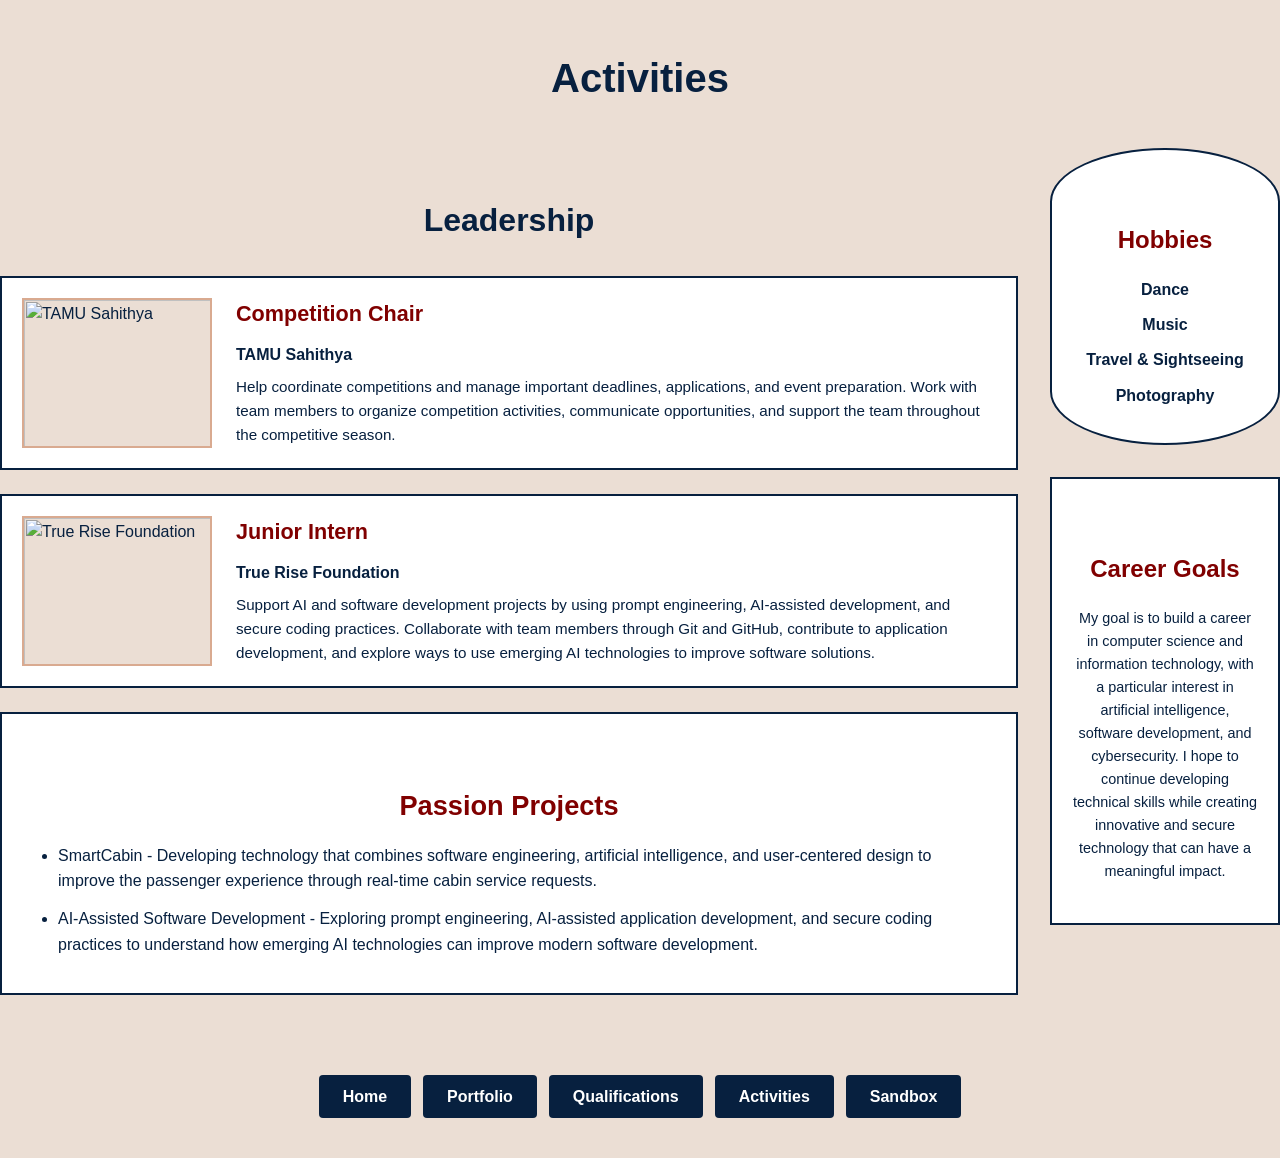
==== activities.html @ f51ce57b "added toggle button" ====
<!DOCTYPE HTML PUBLIC "-//W3C//DTD HTML 4.01 Transitional//EN">
<html>

<head>
<title>Activities - Aparna Subramaniam</title>
<meta http-equiv="Content-Type" content="text/html; charset=iso-8859-1">

<link id="style-sheet" rel="stylesheet" href="light.css">
<script src="functions.js"></script>

<style>
  <button id="style-toggle" class="toggle-button" onclick="toggleStyle()">Switch to Dark</button>
.activities-page {
  width: 100%;
  max-width: 1100px;
  margin: 0 auto;
  padding: 0 1rem;
}

.activities-title {
  text-align: center;
  color: #07203F;
  font-size: 2.5rem;
  padding-top: 3rem;
  margin-bottom: 2.5rem;
}

.activities-layout {
  display: flex;
  gap: 2rem;
  align-items: flex-start;
}

.activities-main {
  flex: 1;
  min-width: 0;
}

.activities-sidebar {
  flex: 0 0 230px;
}

.section-title {
  color: #07203F;
  font-size: 2rem;
  text-align: center;
  margin-bottom: 2rem;
}

.leadership-section {
  width: 100%;
}

.leadership-item {
  display: flex;
  align-items: center;
  gap: 1.5rem;
  background-color: #ffffff;
  border: 2px solid #07203F;
  padding: 1.25rem;
  margin-bottom: 1.5rem;
  min-height: 190px;
}

.club-thumbnail {
  flex: 0 0 190px;
  width: 190px;
  height: 150px;
  object-fit: cover;
  border: 2px solid #D9AA90;
  background-color: #EBDED4;
}

.leadership-description {
  flex: 1;
}

.leadership-description h3 {
  color: #800000;
  font-size: 1.35rem;
  margin-bottom: 0.75rem;
}

.leadership-description h4 {
  color: #07203F;
  font-size: 1rem;
  margin-bottom: 0.5rem;
}

.leadership-description p {
  color: #07203F;
  font-size: 0.95rem;
  line-height: 1.6;
  margin-bottom: 0;
}

.sidebar-section {
  background-color: #ffffff;
  border: 2px solid #07203F;
  padding: 1.5rem 1.25rem;
  margin-bottom: 2rem;
  text-align: center;
}

.hobbies-section {
  border-radius: 50% / 18%;
  min-height: 280px;
  display: flex;
  flex-direction: column;
  justify-content: center;
}

.sidebar-section h2 {
  color: #800000;
  font-size: 1.5rem;
  margin-bottom: 1.25rem;
}

.hobbies-list {
  list-style: none;
  padding: 0;
  margin: 0;
}

.hobbies-list li {
  color: #07203F;
  font-weight: 600;
  margin-bottom: 0.7rem;
}

.career-section {
  min-height: 250px;
}

.career-section p {
  color: #07203F;
  font-size: 0.9rem;
  line-height: 1.6;
}

.passion-section {
  background-color: #ffffff;
  border: 2px solid #07203F;
  padding: 1.5rem 2rem;
  margin-top: 0.5rem;
}

.passion-section h2 {
  color: #800000;
  text-align: center;
  font-size: 1.7rem;
  margin-bottom: 1rem;
}

.passion-section ul {
  padding-left: 1.5rem;
  color: #07203F;
}

.passion-section li {
  margin-bottom: 0.75rem;
  line-height: 1.6;
}

.activities-nav {
  width: 100%;
  display: flex;
  justify-content: center;
  align-items: center;
  flex-wrap: wrap;
  gap: 0.75rem;
  margin-top: 3rem;
  padding: 2rem 0 2.5rem;
  clear: both;
}

.activities-nav a {
  display: inline-block;
  padding: 0.6rem 1.5rem;
  background-color: #07203F;
  color: #ffffff;
  border-radius: 4px;
  text-decoration: none;
  font-weight: 600;
  transition: background-color 0.15s ease;
}

.activities-nav a:hover {
  background-color: #800000;
}

@media (max-width: 850px) {

  .activities-layout {
    flex-direction: column;
  }

  .activities-main,
  .activities-sidebar {
    width: 100%;
  }

  .activities-sidebar {
    flex: none;
    display: flex;
    gap: 1.5rem;
  }

  .sidebar-section {
    flex: 1;
  }

}

@media (max-width: 650px) {

  .leadership-item {
    flex-direction: column;
    text-align: center;
  }

  .club-thumbnail {
    width: 100%;
    max-width: 300px;
    height: 180px;
  }

  .activities-sidebar {
    flex-direction: column;
  }

}

@media (max-width: 500px) {

  .activities-nav {
    flex-direction: column;
  }

}

</style>
</head>

<body>

<div class="activities-page">

  <h1 class="activities-title">Activities</h1>

  <div class="activities-layout">

    <main class="activities-main">

      <section class="leadership-section">

        <h2 class="section-title">Leadership</h2>

        <div class="leadership-item">

          <img
            src="club1.png"
            alt="TAMU Sahithya"
            class="club-thumbnail"
          >

          <div class="leadership-description">

            <h3>Competition Chair</h3>

            <h4>TAMU Sahithya</h4>

            <p>
              Help coordinate competitions and manage important deadlines,
              applications, and event preparation. Work with team members
              to organize competition activities, communicate opportunities,
              and support the team throughout the competitive season.
            </p>

          </div>

        </div>

        <div class="leadership-item">

          <img
            src="club2.jpeg"
            alt="True Rise Foundation"
            class="club-thumbnail"
          >

          <div class="leadership-description">

            <h3>Junior Intern</h3>

            <h4>True Rise Foundation</h4>

            <p>
              Support AI and software development projects by using prompt engineering, AI-assisted development, and secure coding practices. Collaborate with team
              members through Git and GitHub, contribute to application development, and explore ways to use emerging AI technologies to improve software solutions.
            </p>

          </div>

        </div>

      </section>

      <section class="passion-section">

        <h2>Passion Projects</h2>

        <ul>

          <li>
            SmartCabin - Developing technology that combines software
            engineering, artificial intelligence, and user-centered design
            to improve the passenger experience through real-time cabin
            service requests.
          </li>

          <li>
            AI-Assisted Software Development - Exploring prompt engineering,
            AI-assisted application development, and secure coding practices
            to understand how emerging AI technologies can improve modern
            software development.
          </li>

        </ul>

      </section>

    </main>

    <aside class="activities-sidebar">

      <section class="sidebar-section hobbies-section">

        <h2>Hobbies</h2>

        <ul class="hobbies-list">

          <li>Dance</li>
          <li>Music</li>
          <li>Travel & Sightseeing </li>
          <li>Photography</li>

        </ul>

      </section>

      <section class="sidebar-section career-section">

        <h2>Career Goals</h2>

        <p>
          My goal is to build a career in computer science and information
          technology, with a particular interest in artificial intelligence,
          software development, and cybersecurity. I hope to continue
          developing technical skills while creating innovative and secure
          technology that can have a meaningful impact.
        </p>

      </section>

    </aside>

  </div>

  <nav class="activities-nav">

    <a href="index.html">Home</a>

    <a href="portfolio.html">Portfolio</a>

    <a href="qualifications.html">Qualifications</a>

    <a href="activities.html">Activities</a>

    <a href="sandbox.html">Sandbox</a>

  </nav>

</div>
<script>
  loadStyle();
  </script>
</body>
</html>
---- light.css ----
*,
*::before,
*::after {
  box-sizing: border-box;
  margin: 0;
  padding: 0;
}

:root {
  --color-dark: #02000D;
  --color-navy: #07203F;
  --color-cream: #EBDED4;
  --color-tan: #D9AA90;
  --color-rust: #A65E46;
}

body {
  font-family: 'Open Sans', Calibri, 'Segoe UI', 'Helvetica Neue', Arial, sans-serif;
  line-height: 1.5;
  color: var(--color-navy);
  background-color: var(--color-cream);
}

.container {
  width: 100%;
  max-width: 960px;
  margin: 0 auto;
  padding: 0 1rem;
}

.row {
  display: flex;
  flex-wrap: wrap;
  gap: 1rem;
}

h1, h2, h3, p {
  margin-bottom: 1rem;
}

h1 { font-size: 2.5rem; padding-top: 3rem; }
h2 { font-size: 2rem; padding-top: 3rem; }
p  { font-size: 1rem; }

.button {
  display: inline-block;
  padding: 0.5rem 1rem;
  background-color: var(--color-navy);
  color: #ffffff;
  border: none;
  border-radius: 4px;
  cursor: pointer;
  text-decoration: none;
}

.button:hover {
  background-color: var(--color-rust);
}

/* Navigation row shared across all pages */
.site-nav {
  display: flex;
  justify-content: center;
  flex-wrap: wrap;
  gap: 0.75rem;
  padding: 1.5rem 1rem;
}

.site-nav a {
  display: inline-block;
  padding: 0.5rem 1.25rem;
  background-color: var(--color-navy);
  color: #ffffff;
  border-radius: 4px;
  text-decoration: none;
  font-weight: 600;
  transition: background-color 0.15s ease;
}

.site-nav a:hover {
  background-color: var(--color-rust);
}

/* Outlined boxes used for Previous Roles, Portfolio Highlights, etc. */
.info-box {
  border: 2px solid var(--color-navy);
  display: inline-block;
  width: fit-content;
  max-width: 100%;
  padding: 15px 12px 15px 15px;
}

.info-box ul {
  padding-left: 22px;
  margin: 0;
}

.info-box li {
  margin-bottom: 4px;
}

/* Favorite productivity apps grid (used on Sandbox) */
.app-grid {
  display: flex;
  flex-wrap: wrap;
  justify-content: center;
  gap: 1rem;
  margin-top: 1rem;
}

.app-tile {
  display: flex;
  flex-direction: column;
  align-items: center;
  gap: 8px;
  width: 130px;
  padding: 14px 10px;
  border: 2px solid var(--color-navy);
  border-radius: 10px;
  background-color: #ffffff;
  color: var(--color-navy);
  text-decoration: none;
  font-weight: 600;
  font-size: 0.9rem;
  text-align: center;
  transition: background-color 0.15s ease, color 0.15s ease;
}

.app-tile img {
  width: 32px;
  height: 32px;
}

.app-tile:hover {
  background-color: var(--color-navy);
  color: #ffffff;
}

@media (min-width: 550px) {
  .container {
    padding: 0 2rem;
  }
}
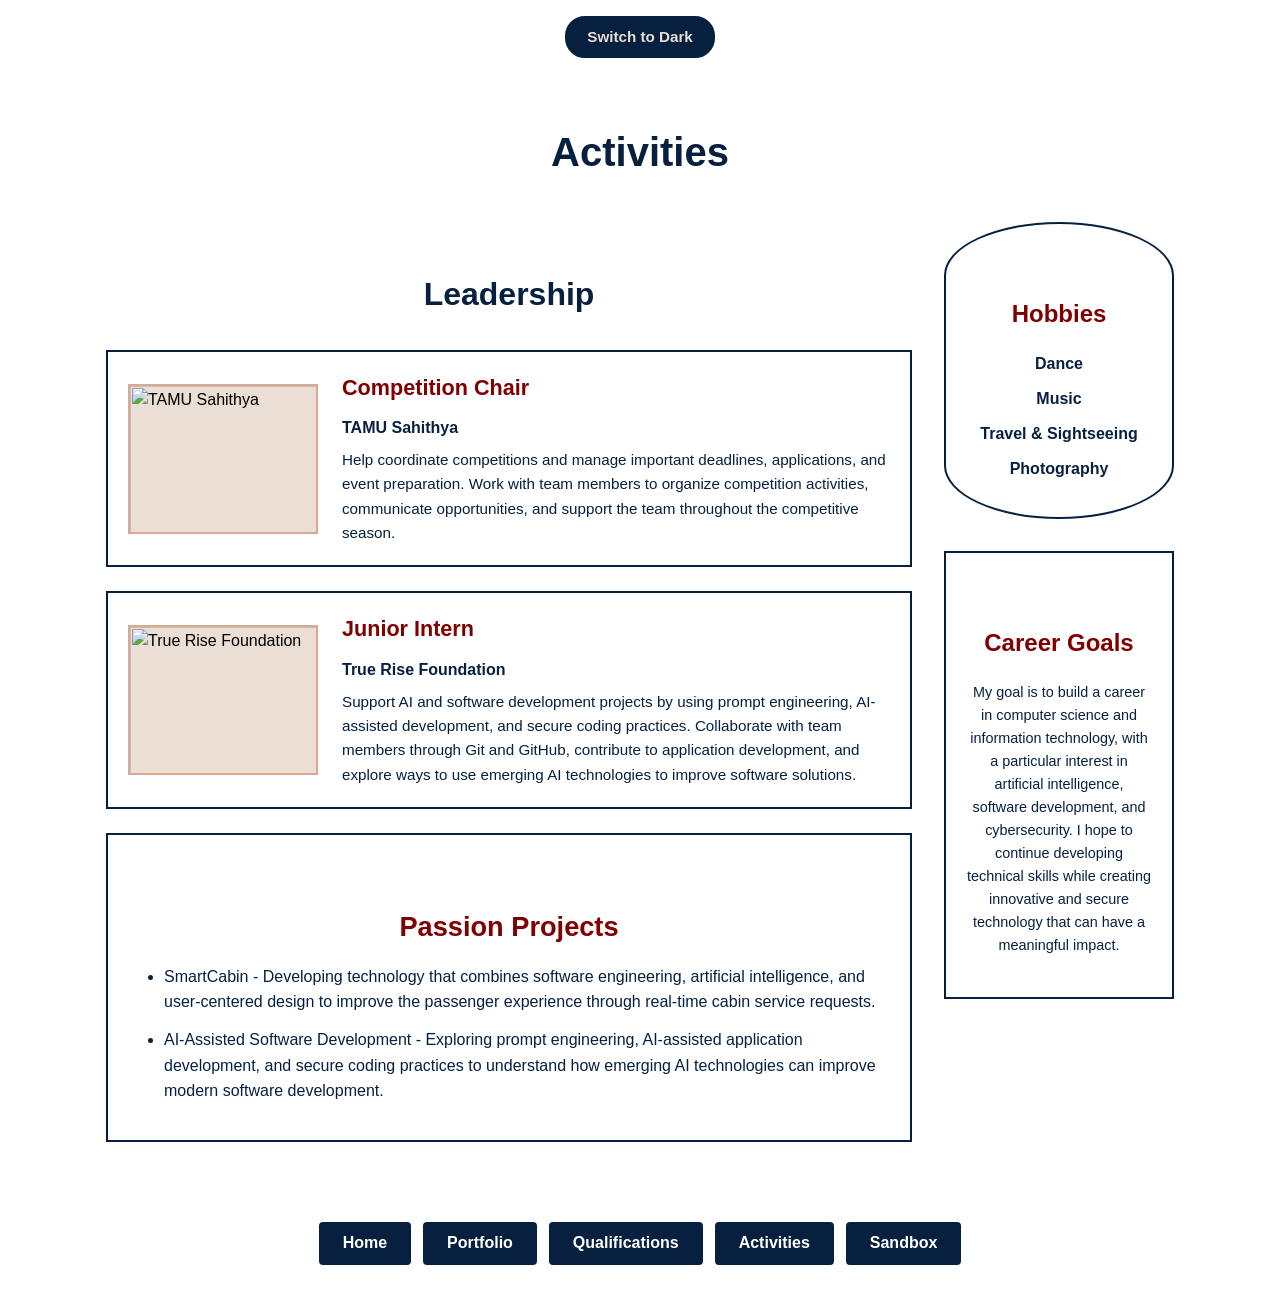
==== commit d86c26e5: "changed some colors in dark mode" ====
--- a/activities.html
+++ b/activities.html
@@ -7,9 +7,9 @@
 
 <link id="style-sheet" rel="stylesheet" href="light.css">
 <script src="functions.js"></script>
-
+<button id="style-toggle" class="toggle-button" onclick="toggleStyle()">Switch to Dark</button>
 <style>
-  <button id="style-toggle" class="toggle-button" onclick="toggleStyle()">Switch to Dark</button>
+
 .activities-page {
   width: 100%;
   max-width: 1100px;
--- a/light.css
+++ b/light.css
@@ -15,10 +15,8 @@
 }
 
 body {
-  font-family: 'Open Sans', Calibri, 'Segoe UI', 'Helvetica Neue', Arial, sans-serif;
+  font-family: 'IBM Plex Sans', sans-serif;
   line-height: 1.5;
-  color: var(--color-navy);
-  background-color: var(--color-cream);
 }
 
 .container {
@@ -140,4 +138,24 @@
   .container {
     padding: 0 2rem;
   }
+}
+.toggle-button {
+  display: block;
+  margin: 1rem auto;
+  padding: 0.65rem 1.25rem;
+  background-color: #07203F;
+  color: #EBDED4;
+  border: 2px solid #07203F;
+  border-radius: 20px;
+  cursor: pointer;
+  font-family: inherit;
+  font-weight: 700;
+  font-size: 0.95rem;
+  text-decoration: none;
+}
+
+.toggle-button:hover {
+  background-color: #800000;
+  border-color: #800000;
+  color: #ffffff;
 }
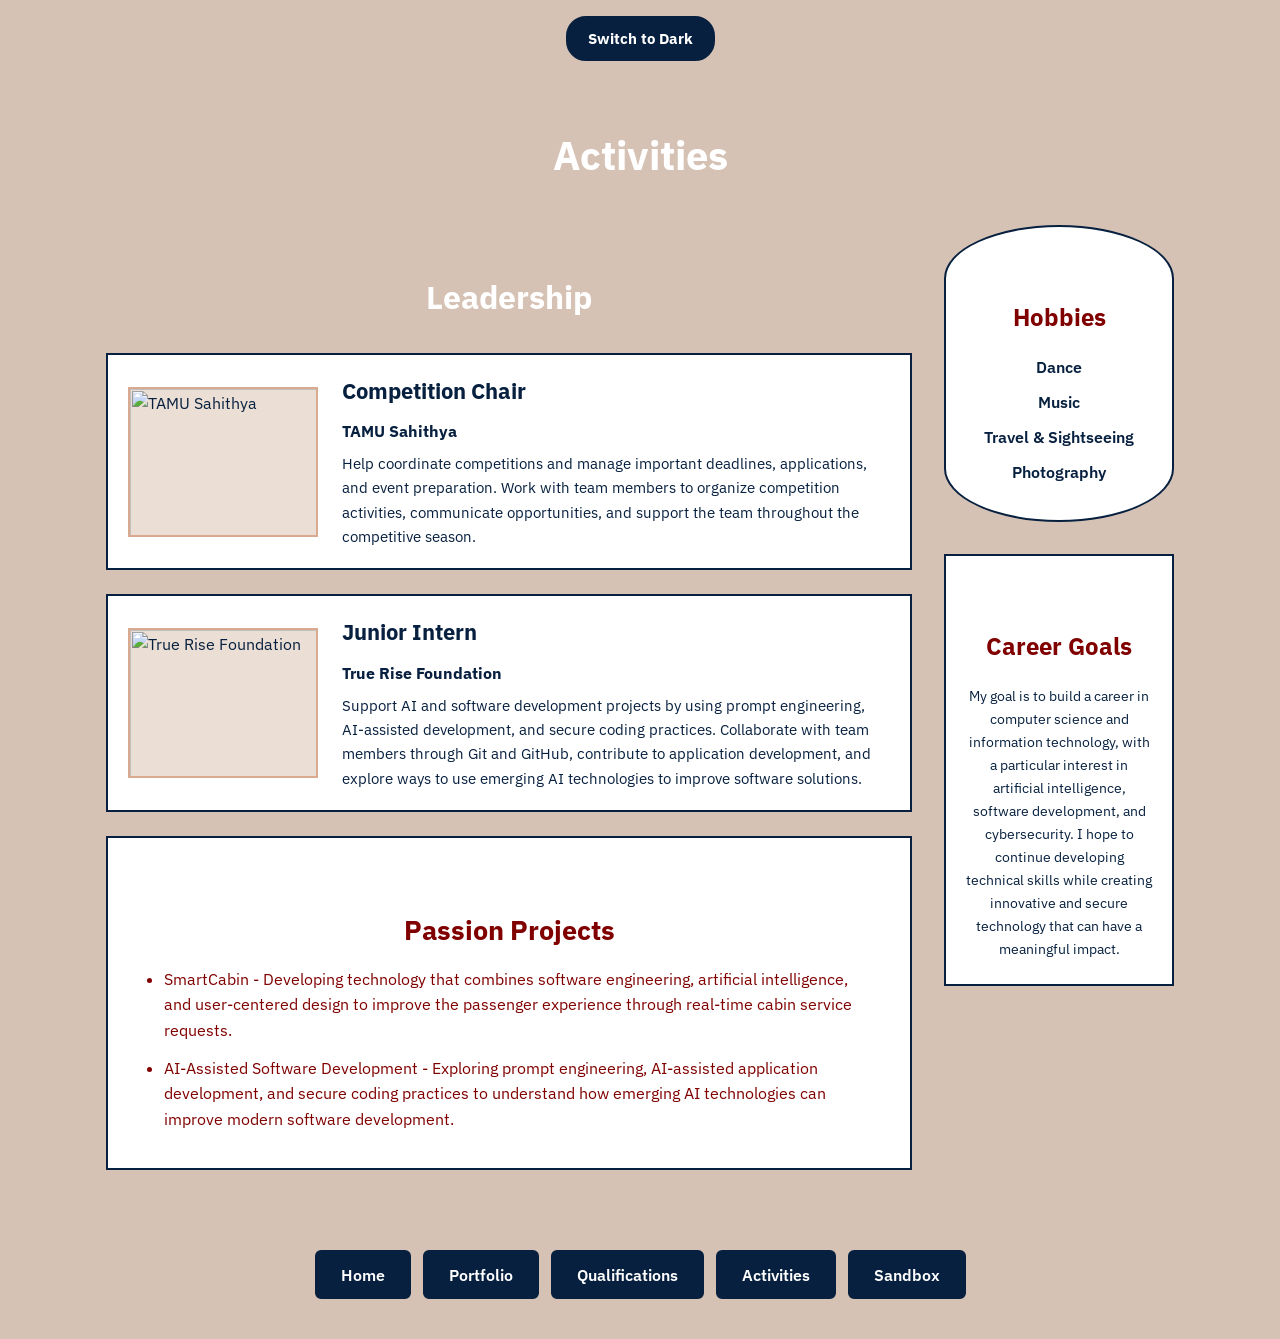
==== commit e126c8dd: "redid layout activities page" ====
--- a/activities.html
+++ b/activities.html
@@ -5,10 +5,18 @@
 <title>Activities - Aparna Subramaniam</title>
 <meta http-equiv="Content-Type" content="text/html; charset=iso-8859-1">
 
+<link rel="preconnect" href="https://fonts.googleapis.com">
+<link rel="preconnect" href="https://fonts.gstatic.com" crossorigin>
+<link href="https://fonts.googleapis.com/css2?family=IBM+Plex+Sans:wght@400;500;600;700&display=swap" rel="stylesheet">
+
 <link id="style-sheet" rel="stylesheet" href="light.css">
 <script src="functions.js"></script>
-<button id="style-toggle" class="toggle-button" onclick="toggleStyle()">Switch to Dark</button>
+
 <style>
+
+body {
+  font-family: 'IBM Plex Sans', sans-serif;
+}
 
 .activities-page {
   width: 100%;
@@ -19,7 +27,7 @@
 
 .activities-title {
   text-align: center;
-  color: #07203F;
+  color: #FFFFFF !important;
   font-size: 2.5rem;
   padding-top: 3rem;
   margin-bottom: 2.5rem;
@@ -41,7 +49,7 @@
 }
 
 .section-title {
-  color: #07203F;
+  color: #FFFFFF !important;
   font-size: 2rem;
   text-align: center;
   margin-bottom: 2rem;
@@ -76,13 +84,13 @@
 }
 
 .leadership-description h3 {
-  color: #800000;
+  color: #07203F !important;
   font-size: 1.35rem;
   margin-bottom: 0.75rem;
 }
 
 .leadership-description h4 {
-  color: #07203F;
+  color: #07203F !important;
   font-size: 1rem;
   margin-bottom: 0.5rem;
 }
@@ -154,10 +162,11 @@
 
 .passion-section ul {
   padding-left: 1.5rem;
-  color: #07203F;
+  color: #800000 !important;
 }
 
 .passion-section li {
+  color: #800000 !important;
   margin-bottom: 0.75rem;
   line-height: 1.6;
 }
@@ -176,17 +185,21 @@
 
 .activities-nav a {
   display: inline-block;
-  padding: 0.6rem 1.5rem;
+  padding: 0.65rem 1.5rem;
   background-color: #07203F;
-  color: #ffffff;
-  border-radius: 4px;
-  text-decoration: none;
+  color: #FFFFFF !important;
+  border: 2px solid #07203F;
+  border-radius: 6px;
+  text-decoration: none !important;
   font-weight: 600;
-  transition: background-color 0.15s ease;
+  cursor: pointer;
+  transition: background-color 0.15s ease, border-color 0.15s ease;
 }
 
 .activities-nav a:hover {
   background-color: #800000;
+  border-color: #800000;
+  color: #FFFFFF !important;
 }
 
 @media (max-width: 850px) {
@@ -243,6 +256,10 @@
 </head>
 
 <body>
+
+<button id="style-toggle" class="toggle-button" onclick="toggleStyle()">
+  Switch to Dark Style
+</button>
 
 <div class="activities-page">
 
@@ -296,8 +313,11 @@
             <h4>True Rise Foundation</h4>
 
             <p>
-              Support AI and software development projects by using prompt engineering, AI-assisted development, and secure coding practices. Collaborate with team
-              members through Git and GitHub, contribute to application development, and explore ways to use emerging AI technologies to improve software solutions.
+              Support AI and software development projects by using prompt
+              engineering, AI-assisted development, and secure coding practices.
+              Collaborate with team members through Git and GitHub, contribute
+              to application development, and explore ways to use emerging AI
+              technologies to improve software solutions.
             </p>
 
           </div>
@@ -342,7 +362,7 @@
 
           <li>Dance</li>
           <li>Music</li>
-          <li>Travel & Sightseeing </li>
+          <li>Travel & Sightseeing</li>
           <li>Photography</li>
 
         </ul>
@@ -370,20 +390,18 @@
   <nav class="activities-nav">
 
     <a href="index.html">Home</a>
-
     <a href="portfolio.html">Portfolio</a>
-
     <a href="qualifications.html">Qualifications</a>
-
     <a href="activities.html">Activities</a>
-
     <a href="sandbox.html">Sandbox</a>
 
   </nav>
 
 </div>
+
 <script>
   loadStyle();
-  </script>
+</script>
+
 </body>
 </html>
--- a/light.css
+++ b/light.css
@@ -9,14 +9,16 @@
 :root {
   --color-dark: #02000D;
   --color-navy: #07203F;
-  --color-cream: #EBDED4;
+  --color-cream: #D6C2B5;
   --color-tan: #D9AA90;
-  --color-rust: #A65E46;
+  --color-rust: #800000;
 }
 
 body {
-  font-family: 'IBM Plex Sans', sans-serif;
+  font-family: 'Open Sans', Calibri, 'Segoe UI', 'Helvetica Neue', Arial, sans-serif;
   line-height: 1.5;
+  color: #07203F;
+  background-color: #D6C2B5;
 }
 
 .container {
@@ -24,6 +26,7 @@
   max-width: 960px;
   margin: 0 auto;
   padding: 0 1rem;
+  background-color: #D6C2B5;
 }
 
 .row {
@@ -32,19 +35,44 @@
   gap: 1rem;
 }
 
-h1, h2, h3, p {
-  margin-bottom: 1rem;
+h1,
+h2,
+h3,
+h4,
+h5,
+h6,
+p,
+li {
+  color: #07203F;
 }
 
-h1 { font-size: 2.5rem; padding-top: 3rem; }
-h2 { font-size: 2rem; padding-top: 3rem; }
-p  { font-size: 1rem; }
+h1 {
+  font-size: 2.5rem;
+  padding-top: 3rem;
+}
+
+h2 {
+  font-size: 2rem;
+  padding-top: 3rem;
+}
+
+p {
+  font-size: 1rem;
+}
+
+a {
+  color: #07203F;
+}
+
+a:hover {
+  color: #800000;
+}
 
 .button {
   display: inline-block;
   padding: 0.5rem 1rem;
-  background-color: var(--color-navy);
-  color: #ffffff;
+  background-color: #07203F;
+  color: #FFFFFF !important;
   border: none;
   border-radius: 4px;
   cursor: pointer;
@@ -52,40 +80,46 @@
 }
 
 .button:hover {
-  background-color: var(--color-rust);
+  background-color: #800000;
+  color: #FFFFFF !important;
 }
 
-/* Navigation row shared across all pages */
 .site-nav {
   display: flex;
   justify-content: center;
   flex-wrap: wrap;
   gap: 0.75rem;
   padding: 1.5rem 1rem;
+  background-color: #D6C2B5;
 }
 
 .site-nav a {
   display: inline-block;
-  padding: 0.5rem 1.25rem;
-  background-color: var(--color-navy);
-  color: #ffffff;
-  border-radius: 4px;
-  text-decoration: none;
+  padding: 0.65rem 1.5rem;
+  background-color: #07203F !important;
+  color: #FFFFFF !important;
+  border: 2px solid #07203F;
+  border-radius: 6px;
+  text-decoration: none !important;
   font-weight: 600;
-  transition: background-color 0.15s ease;
+  cursor: pointer;
+  transition: background-color 0.15s ease, border-color 0.15s ease;
 }
 
 .site-nav a:hover {
-  background-color: var(--color-rust);
+  background-color: #800000 !important;
+  border-color: #800000;
+  color: #FFFFFF !important;
 }
 
-/* Outlined boxes used for Previous Roles, Portfolio Highlights, etc. */
 .info-box {
-  border: 2px solid var(--color-navy);
+  border: 2px solid #07203F;
   display: inline-block;
   width: fit-content;
   max-width: 100%;
   padding: 15px 12px 15px 15px;
+  background-color: #D9AA90;
+  color: #07203F;
 }
 
 .info-box ul {
@@ -95,56 +129,32 @@
 
 .info-box li {
   margin-bottom: 4px;
+  color: #07203F;
 }
 
-/* Favorite productivity apps grid (used on Sandbox) */
-.app-grid {
-  display: flex;
-  flex-wrap: wrap;
-  justify-content: center;
-  gap: 1rem;
-  margin-top: 1rem;
+.resume-preview {
+  text-align: center;
+  margin-top: 10px;
+  padding: 10px;
+  background-color: #D6C2B5;
 }
 
-.app-tile {
-  display: flex;
-  flex-direction: column;
-  align-items: center;
-  gap: 8px;
-  width: 130px;
-  padding: 14px 10px;
-  border: 2px solid var(--color-navy);
-  border-radius: 10px;
-  background-color: #ffffff;
-  color: var(--color-navy);
-  text-decoration: none;
-  font-weight: 600;
-  font-size: 0.9rem;
-  text-align: center;
-  transition: background-color 0.15s ease, color 0.15s ease;
+.resume-preview img {
+  max-width: 100%;
+  height: auto;
+  border: 1px solid #07203F;
 }
 
-.app-tile img {
-  width: 32px;
-  height: 32px;
+.resume-preview a {
+  text-decoration: none;
 }
 
-.app-tile:hover {
-  background-color: var(--color-navy);
-  color: #ffffff;
-}
-
-@media (min-width: 550px) {
-  .container {
-    padding: 0 2rem;
-  }
-}
 .toggle-button {
   display: block;
   margin: 1rem auto;
   padding: 0.65rem 1.25rem;
   background-color: #07203F;
-  color: #EBDED4;
+  color: #FFFFFF !important;
   border: 2px solid #07203F;
   border-radius: 20px;
   cursor: pointer;
@@ -157,5 +167,11 @@
 .toggle-button:hover {
   background-color: #800000;
   border-color: #800000;
-  color: #ffffff;
+  color: #FFFFFF !important;
+}
+
+@media (min-width: 550px) {
+  .container {
+    padding: 0 2rem;
+  }
 }
